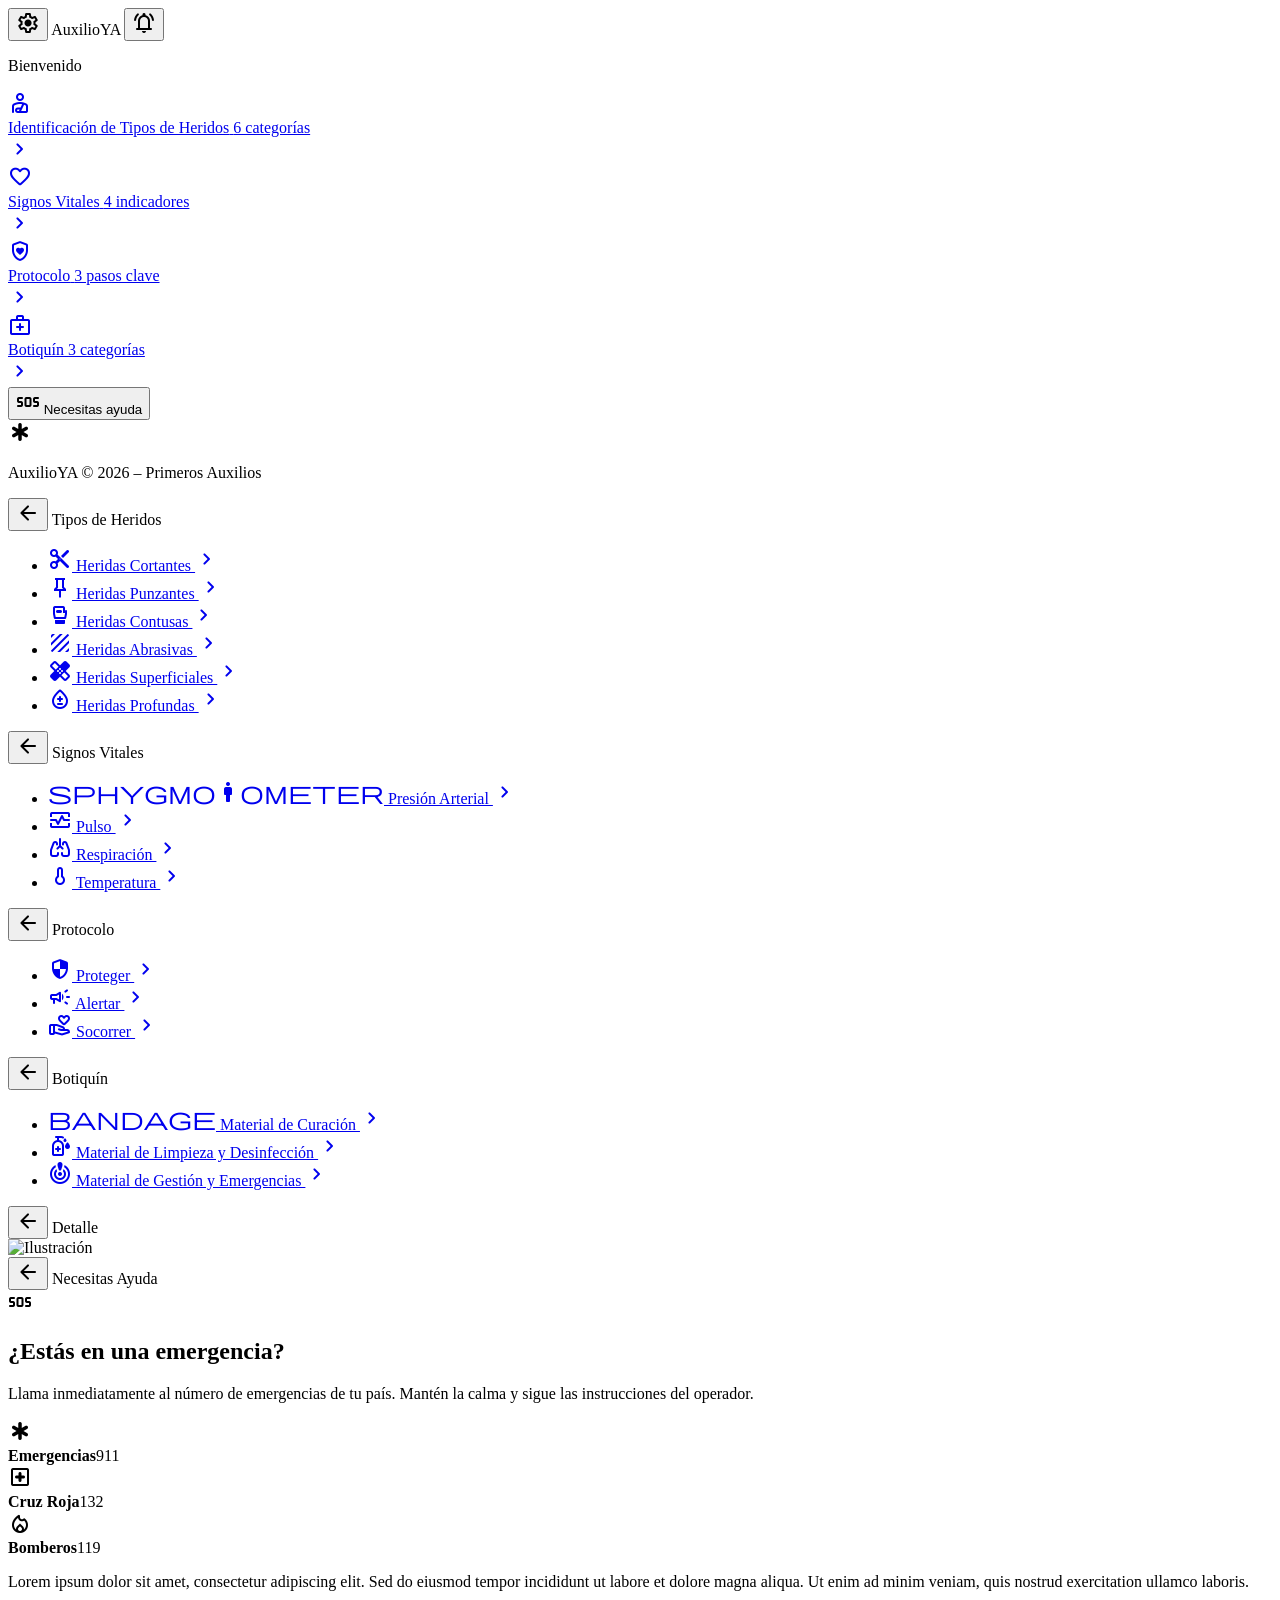
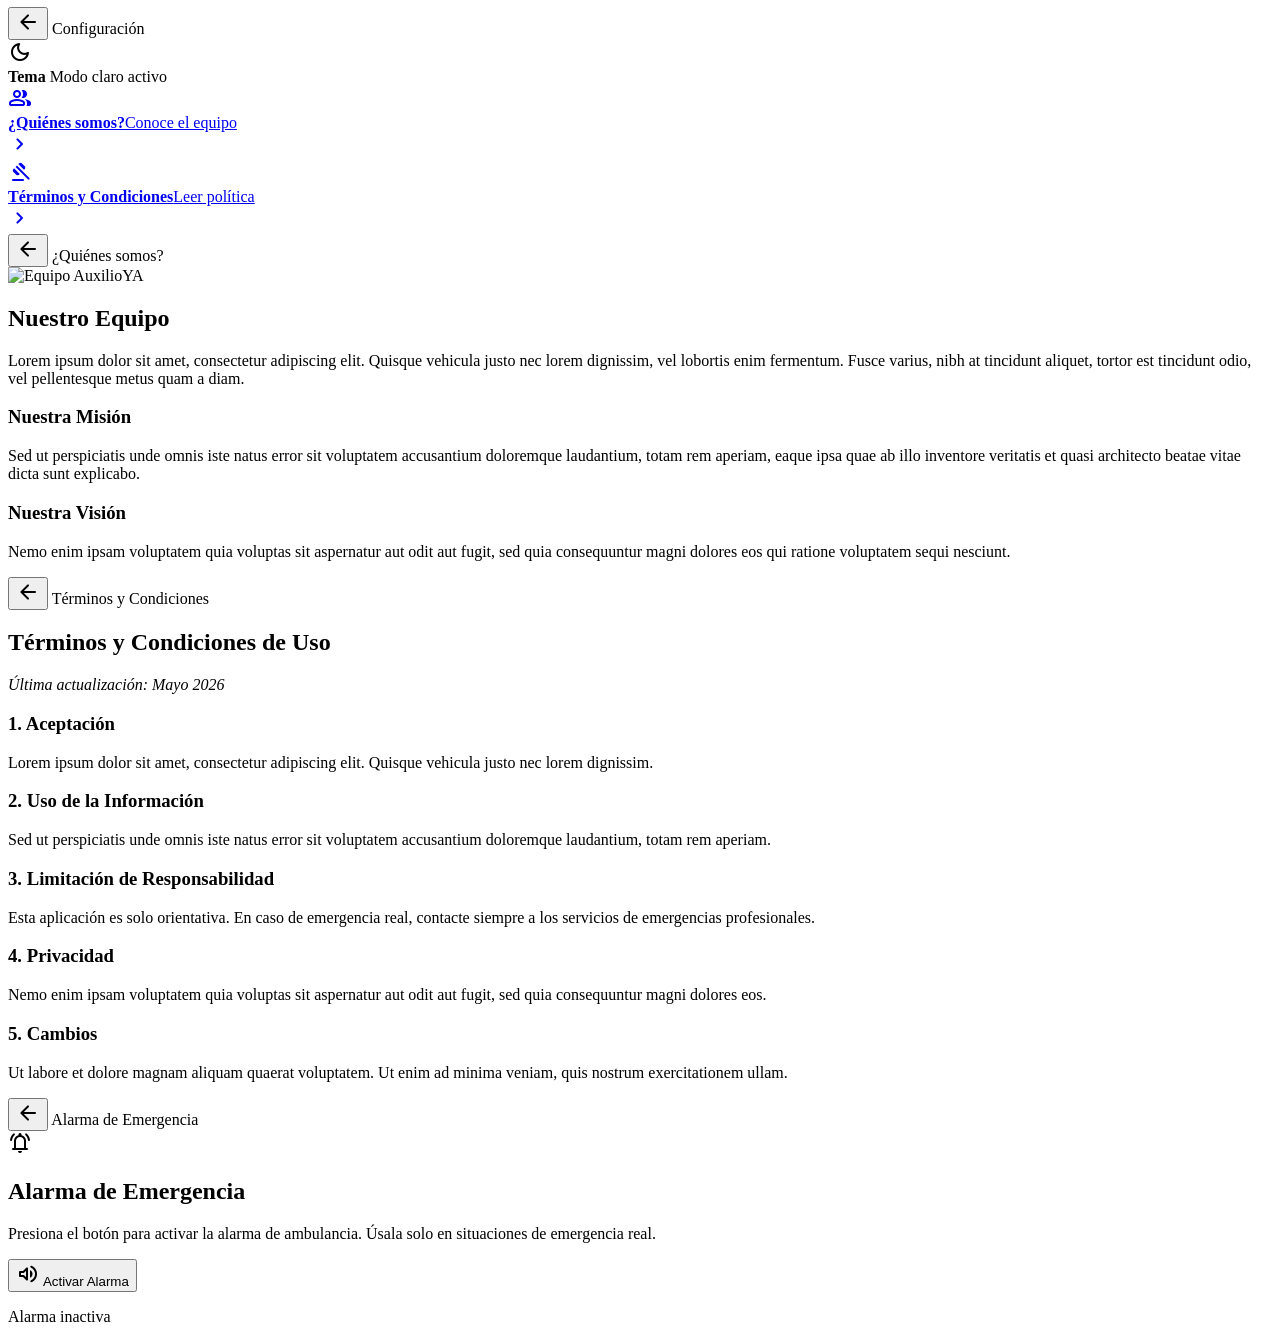
==== app.html @ 645b4ae1 "Add files via upload" ====
<!DOCTYPE html>
<html lang="es">

<head>
  <meta charset="UTF-8" />
  <meta name="viewport" content="width=device-width, initial-scale=1.0" />
  <title>AuxilioYA – App</title>
  <link href="https://fonts.googleapis.com/css2?family=Poppins:wght@300;400;500;600;700;800&display=swap"
    rel="stylesheet" />
  <link href="https://fonts.googleapis.com/css2?family=Material+Symbols+Rounded:opsz,wght,FILL,GRAD@24,400,1,0"
    rel="stylesheet" />
  <link rel="stylesheet" href="css/styles.css" />
</head>

<body class="app-body" data-theme="light">

  <!-- ===== SCREEN: HOME ===== -->
  <div class="screen active" id="screen-home">
    <header class="app-header">
      <button class="header-btn" id="btn-settings" aria-label="Configuración">
        <span class="material-symbols-rounded">settings</span>
      </button>
      <span class="header-title">AuxilioYA</span>
      <button class="header-btn" id="btn-alarm" aria-label="Alarma">
        <span class="material-symbols-rounded">notifications_active</span>
      </button>
    </header>

    <main class="home-main">
      <p class="welcome-text">Bienvenido</p>
      <div class="cards-list">

        <a class="card-item card-pink" href="#" data-target="screen-heridas">
          <div class="card-icon-wrap">
            <span class="material-symbols-rounded">personal_injury</span>
          </div>
          <div class="card-info">
            <span class="card-title">Identificación de Tipos de Heridos</span>
            <span class="card-sub">6 categorías</span>
          </div>
          <span class="material-symbols-rounded card-arrow">chevron_right</span>
        </a>

        <a class="card-item card-blue" href="#" data-target="screen-vitales">
          <div class="card-icon-wrap">
            <span class="material-symbols-rounded">favorite</span>
          </div>
          <div class="card-info">
            <span class="card-title">Signos Vitales</span>
            <span class="card-sub">4 indicadores</span>
          </div>
          <span class="material-symbols-rounded card-arrow">chevron_right</span>
        </a>

        <a class="card-item card-green" href="#" data-target="screen-protocolo">
          <div class="card-icon-wrap">
            <span class="material-symbols-rounded">shield_with_heart</span>
          </div>
          <div class="card-info">
            <span class="card-title">Protocolo</span>
            <span class="card-sub">3 pasos clave</span>
          </div>
          <span class="material-symbols-rounded card-arrow">chevron_right</span>
        </a>

        <a class="card-item card-orange" href="#" data-target="screen-botiquin">
          <div class="card-icon-wrap">
            <span class="material-symbols-rounded">medical_services</span>
          </div>
          <div class="card-info">
            <span class="card-title">Botiquín</span>
            <span class="card-sub">3 categorías</span>
          </div>
          <span class="material-symbols-rounded card-arrow">chevron_right</span>
        </a>

      </div>

      <button class="btn-help" data-target="screen-ayuda">
        <span class="material-symbols-rounded">sos</span>
        Necesitas ayuda
      </button>
    </main>

    <footer class="app-footer">
      <span class="material-symbols-rounded footer-icon">emergency</span>
      <p>AuxilioYA &copy; 2026 – Primeros Auxilios</p>
    </footer>
  </div>

  <!-- ===== SCREEN: HERIDAS LISTA ===== -->
  <div class="screen" id="screen-heridas">
    <header class="section-header bg-pink">
      <button class="back-btn" data-target="screen-home"><span
          class="material-symbols-rounded">arrow_back</span></button>
      <span class="section-header-title">Tipos de Heridos</span>
    </header>
    <div class="section-body bg-pink-light" style="background:var(--pink-bg)">
      <ul class="section-list">
        <li><a href="#" class="section-item" data-target="screen-detail" data-detail="herida-cortante">
            <span class="material-symbols-rounded">cut</span> Heridas Cortantes <span
              class="material-symbols-rounded si-arrow">chevron_right</span>
          </a></li>
        <li><a href="#" class="section-item" data-target="screen-detail" data-detail="herida-punzante">
            <span class="material-symbols-rounded">push_pin</span> Heridas Punzantes <span
              class="material-symbols-rounded si-arrow">chevron_right</span>
          </a></li>
        <li><a href="#" class="section-item" data-target="screen-detail" data-detail="herida-contusa">
            <span class="material-symbols-rounded">sports_mma</span> Heridas Contusas <span
              class="material-symbols-rounded si-arrow">chevron_right</span>
          </a></li>
        <li><a href="#" class="section-item" data-target="screen-detail" data-detail="herida-abrasiva">
            <span class="material-symbols-rounded">texture</span> Heridas Abrasivas <span
              class="material-symbols-rounded si-arrow">chevron_right</span>
          </a></li>
        <li><a href="#" class="section-item" data-target="screen-detail" data-detail="herida-superficial">
            <span class="material-symbols-rounded">healing</span> Heridas Superficiales <span
              class="material-symbols-rounded si-arrow">chevron_right</span>
          </a></li>
        <li><a href="#" class="section-item" data-target="screen-detail" data-detail="herida-profunda">
            <span class="material-symbols-rounded">bloodtype</span> Heridas Profundas <span
              class="material-symbols-rounded si-arrow">chevron_right</span>
          </a></li>
      </ul>
    </div>
  </div>

  <!-- ===== SCREEN: SIGNOS VITALES LISTA ===== -->
  <div class="screen" id="screen-vitales">
    <header class="section-header bg-blue">
      <button class="back-btn" data-target="screen-home"><span
          class="material-symbols-rounded">arrow_back</span></button>
      <span class="section-header-title">Signos Vitales</span>
    </header>
    <div class="section-body bg-blue-light" style="background:var(--blue-bg)">
      <ul class="section-list">
        <li><a href="#" class="section-item" data-target="screen-detail" data-detail="presion">
            <span class="material-symbols-rounded">sphygmomanometer</span> Presión Arterial <span
              class="material-symbols-rounded si-arrow">chevron_right</span>
          </a></li>
        <li><a href="#" class="section-item" data-target="screen-detail" data-detail="pulso">
            <span class="material-symbols-rounded">monitor_heart</span> Pulso <span
              class="material-symbols-rounded si-arrow">chevron_right</span>
          </a></li>
        <li><a href="#" class="section-item" data-target="screen-detail" data-detail="respiracion">
            <span class="material-symbols-rounded">pulmonology</span> Respiración <span
              class="material-symbols-rounded si-arrow">chevron_right</span>
          </a></li>
        <li><a href="#" class="section-item" data-target="screen-detail" data-detail="temperatura">
            <span class="material-symbols-rounded">thermometer</span> Temperatura <span
              class="material-symbols-rounded si-arrow">chevron_right</span>
          </a></li>
      </ul>
    </div>
  </div>

  <!-- ===== SCREEN: PROTOCOLO LISTA ===== -->
  <div class="screen" id="screen-protocolo">
    <header class="section-header bg-green">
      <button class="back-btn" data-target="screen-home"><span
          class="material-symbols-rounded">arrow_back</span></button>
      <span class="section-header-title">Protocolo</span>
    </header>
    <div class="section-body bg-green-light" style="background:var(--green-bg)">
      <ul class="section-list">
        <li><a href="#" class="section-item" data-target="screen-detail" data-detail="proteger">
            <span class="material-symbols-rounded">security</span> Proteger <span
              class="material-symbols-rounded si-arrow">chevron_right</span>
          </a></li>
        <li><a href="#" class="section-item" data-target="screen-detail" data-detail="alertar">
            <span class="material-symbols-rounded">campaign</span> Alertar <span
              class="material-symbols-rounded si-arrow">chevron_right</span>
          </a></li>
        <li><a href="#" class="section-item" data-target="screen-detail" data-detail="socorrer">
            <span class="material-symbols-rounded">volunteer_activism</span> Socorrer <span
              class="material-symbols-rounded si-arrow">chevron_right</span>
          </a></li>
      </ul>
    </div>
  </div>

  <!-- ===== SCREEN: BOTIQUÍN LISTA ===== -->
  <div class="screen" id="screen-botiquin">
    <header class="section-header bg-orange">
      <button class="back-btn" data-target="screen-home"><span
          class="material-symbols-rounded">arrow_back</span></button>
      <span class="section-header-title">Botiquín</span>
    </header>
    <div class="section-body bg-orange-light" style="background:var(--orange-bg)">
      <ul class="section-list">
        <li><a href="#" class="section-item" data-target="screen-detail" data-detail="curacion">
            <span class="material-symbols-rounded">bandage</span> Material de Curación <span
              class="material-symbols-rounded si-arrow">chevron_right</span>
          </a></li>
        <li><a href="#" class="section-item" data-target="screen-detail" data-detail="limpieza">
            <span class="material-symbols-rounded">sanitizer</span> Material de Limpieza y Desinfección <span
              class="material-symbols-rounded si-arrow">chevron_right</span>
          </a></li>
        <li><a href="#" class="section-item" data-target="screen-detail" data-detail="gestion">
            <span class="material-symbols-rounded">crisis_alert</span> Material de Gestión y Emergencias <span
              class="material-symbols-rounded si-arrow">chevron_right</span>
          </a></li>
      </ul>
    </div>
  </div>

  <!-- ===== SCREEN: DETAIL ===== -->
  <div class="screen" id="screen-detail">
    <header class="section-header" id="detail-header">
      <button class="back-btn" id="detail-back-btn"><span class="material-symbols-rounded">arrow_back</span></button>
      <span class="section-header-title" id="detail-title">Detalle</span>
    </header>
    <div class="detail-body" id="detail-body">
      <img src="img/placeholder.svg" alt="Ilustración" class="detail-img" id="detail-img" />
      <div class="detail-content" id="detail-content"></div>
    </div>
  </div>

  <!-- ===== SCREEN: AYUDA ===== -->
  <div class="screen" id="screen-ayuda">
    <header class="section-header bg-red">
      <button class="back-btn" data-target="screen-home"><span
          class="material-symbols-rounded">arrow_back</span></button>
      <span class="section-header-title">Necesitas Ayuda</span>
    </header>
    <div class="detail-body ayuda-body">
      <div class="ayuda-icon"><span class="material-symbols-rounded">sos</span></div>
      <h2>¿Estás en una emergencia?</h2>
      <p>Llama inmediatamente al número de emergencias de tu país. Mantén la calma y sigue las instrucciones del
        operador.</p>
      <div class="ayuda-numbers">
        <div class="ayuda-number-card">
          <span class="material-symbols-rounded">emergency</span>
          <div><strong>Emergencias</strong><span>911</span></div>
        </div>
        <div class="ayuda-number-card">
          <span class="material-symbols-rounded">local_hospital</span>
          <div><strong>Cruz Roja</strong><span>132</span></div>
        </div>
        <div class="ayuda-number-card">
          <span class="material-symbols-rounded">local_fire_department</span>
          <div><strong>Bomberos</strong><span>119</span></div>
        </div>
      </div>
      <p class="ayuda-lorem">Lorem ipsum dolor sit amet, consectetur adipiscing elit. Sed do eiusmod tempor incididunt
        ut labore et dolore magna aliqua. Ut enim ad minim veniam, quis nostrud exercitation ullamco laboris.</p>
    </div>
  </div>

  <!-- ===== SCREEN: CONFIGURACIÓN ===== -->
  <div class="screen" id="screen-settings">
    <header class="section-header bg-gray">
      <button class="back-btn" data-target="screen-home"><span
          class="material-symbols-rounded">arrow_back</span></button>
      <span class="section-header-title">Configuración</span>
    </header>
    <div class="detail-body settings-body">
      <div class="settings-item" id="toggle-theme">
        <div class="settings-item-info">
          <span class="material-symbols-rounded">dark_mode</span>
          <div>
            <strong>Tema</strong>
            <span id="theme-label">Modo claro activo</span>
          </div>
        </div>
        <div class="toggle-switch" id="theme-toggle">
          <div class="toggle-knob"></div>
        </div>
      </div>
      <a href="#" class="settings-item" data-target="screen-quienes">
        <div class="settings-item-info">
          <span class="material-symbols-rounded">group</span>
          <div><strong>¿Quiénes somos?</strong><span>Conoce el equipo</span></div>
        </div>
        <span class="material-symbols-rounded">chevron_right</span>
      </a>
      <a href="#" class="settings-item" data-target="screen-terminos">
        <div class="settings-item-info">
          <span class="material-symbols-rounded">gavel</span>
          <div><strong>Términos y Condiciones</strong><span>Leer política</span></div>
        </div>
        <span class="material-symbols-rounded">chevron_right</span>
      </a>
    </div>
  </div>

  <!-- ===== SCREEN: QUIÉNES SOMOS ===== -->
  <div class="screen" id="screen-quienes">
    <header class="section-header bg-gray">
      <button class="back-btn" data-target="screen-settings"><span
          class="material-symbols-rounded">arrow_back</span></button>
      <span class="section-header-title">¿Quiénes somos?</span>
    </header>
    <div class="detail-body">
      <img src="img/placeholder.svg" alt="Equipo AuxilioYA" class="detail-img" />
      <div class="detail-content">
        <h2>Nuestro Equipo</h2>
        <p>Lorem ipsum dolor sit amet, consectetur adipiscing elit. Quisque vehicula justo nec lorem dignissim, vel
          lobortis enim fermentum. Fusce varius, nibh at tincidunt aliquet, tortor est tincidunt odio, vel pellentesque
          metus quam a diam.</p>
        <h3>Nuestra Misión</h3>
        <p>Sed ut perspiciatis unde omnis iste natus error sit voluptatem accusantium doloremque laudantium, totam rem
          aperiam, eaque ipsa quae ab illo inventore veritatis et quasi architecto beatae vitae dicta sunt explicabo.
        </p>
        <h3>Nuestra Visión</h3>
        <p>Nemo enim ipsam voluptatem quia voluptas sit aspernatur aut odit aut fugit, sed quia consequuntur magni
          dolores eos qui ratione voluptatem sequi nesciunt.</p>
      </div>
    </div>
  </div>

  <!-- ===== SCREEN: TÉRMINOS ===== -->
  <div class="screen" id="screen-terminos">
    <header class="section-header bg-gray">
      <button class="back-btn" data-target="screen-settings"><span
          class="material-symbols-rounded">arrow_back</span></button>
      <span class="section-header-title">Términos y Condiciones</span>
    </header>
    <div class="detail-body">
      <div class="detail-content">
        <h2>Términos y Condiciones de Uso</h2>
        <p><em>Última actualización: Mayo 2026</em></p>
        <h3>1. Aceptación</h3>
        <p>Lorem ipsum dolor sit amet, consectetur adipiscing elit. Quisque vehicula justo nec lorem dignissim.</p>
        <h3>2. Uso de la Información</h3>
        <p>Sed ut perspiciatis unde omnis iste natus error sit voluptatem accusantium doloremque laudantium, totam rem
          aperiam.</p>
        <h3>3. Limitación de Responsabilidad</h3>
        <p>Esta aplicación es solo orientativa. En caso de emergencia real, contacte siempre a los servicios de
          emergencias profesionales.</p>
        <h3>4. Privacidad</h3>
        <p>Nemo enim ipsam voluptatem quia voluptas sit aspernatur aut odit aut fugit, sed quia consequuntur magni
          dolores eos.</p>
        <h3>5. Cambios</h3>
        <p>Ut labore et dolore magnam aliquam quaerat voluptatem. Ut enim ad minima veniam, quis nostrum exercitationem
          ullam.</p>
      </div>
    </div>
  </div>

  <!-- ===== SCREEN: ALARMA ===== -->
  <div class="screen" id="screen-alarma">
    <header class="section-header bg-red">
      <button class="back-btn" data-target="screen-home"><span
          class="material-symbols-rounded">arrow_back</span></button>
      <span class="section-header-title">Alarma de Emergencia</span>
    </header>
    <div class="detail-body alarma-body">
      <div class="alarma-icon" id="alarma-icon">
        <span class="material-symbols-rounded">notifications_active</span>
      </div>
      <h2>Alarma de Emergencia</h2>
      <p>Presiona el botón para activar la alarma de ambulancia. Úsala solo en situaciones de emergencia real.</p>
      <button class="btn-alarma" id="btn-alarma-sound">
        <span class="material-symbols-rounded">volume_up</span>
        Activar Alarma
      </button>
      <p class="alarma-status" id="alarma-status">Alarma inactiva</p>
    </div>
  </div>

  <script src="js/details.js"></script>
  <script src="js/app.js"></script>
</body>

</html>
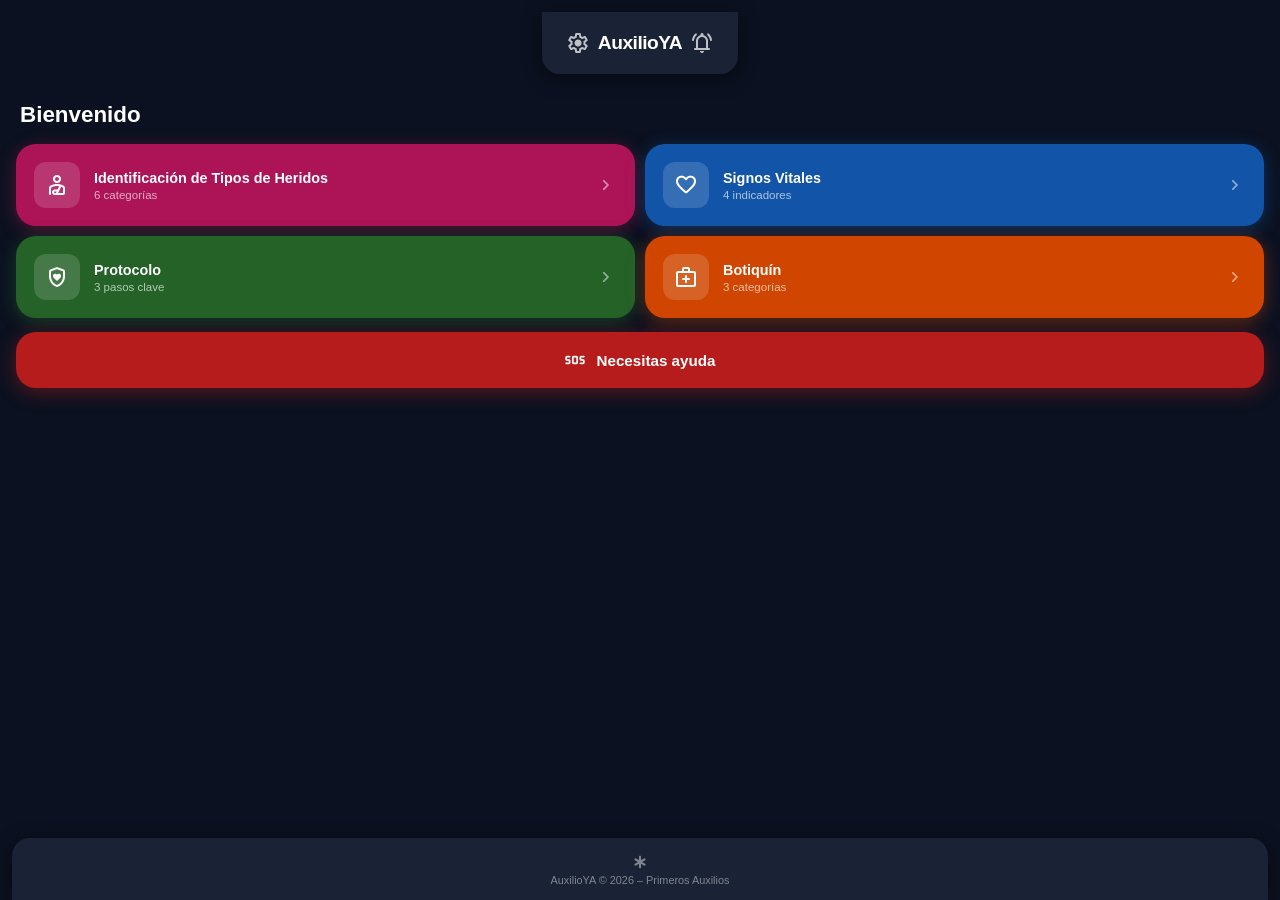
==== commit 9e43f03f: "Fix HTML structure for section items" ====
--- a/app.html
+++ b/app.html
@@ -189,7 +189,7 @@
     <div class="section-body bg-orange-light" style="background:var(--orange-bg)">
       <ul class="section-list">
         <li><a href="#" class="section-item" data-target="screen-detail" data-detail="curacion">
-            <span class="material-symbols-rounded">bandage</span> Material de Curación <span
+            <span class="material-symbols-rounded"><span class="material-symbols-outlined">local_pharmacy</span></span> Material de Curación <span
               class="material-symbols-rounded si-arrow">chevron_right</span>
           </a></li>
         <li><a href="#" class="section-item" data-target="screen-detail" data-detail="limpieza">
@@ -363,4 +363,4 @@
   <script src="js/app.js"></script>
 </body>
 
-</html>+</html>
--- a/css/styles.css
+++ b/css/styles.css
@@ -0,0 +1,649 @@
+/* ============================================================
+   AuxilioYA – styles.css  |  Dark Pill Edition
+   Mobile First | Poppins | Google Material Icons Rounded
+   Inspired by: bold dark bg + solid-color rounded pill cards
+   ============================================================ */
+
+/* ── Tokens ─────────────────────────────────────────────────── */
+:root {
+  /* App dark base */
+  --app-bg:      #0b1120;
+  --header-dark: #111827;
+
+  /* Category accent colors */
+  --pink:        #c2185b;
+  --pink-dark:   #880e4f;
+  --pink-pill:   #ad1457;
+  --pink-bg:     #1a0510;
+
+  --blue:        #1565c0;
+  --blue-dark:   #0d47a1;
+  --blue-pill:   #1255a8;
+  --blue-bg:     #020d1f;
+
+  --green:       #2e7d32;
+  --green-dark:  #1b5e20;
+  --green-pill:  #246228;
+  --green-bg:    #030f04;
+
+  --orange:      #e65100;
+  --orange-dark: #bf360c;
+  --orange-pill: #d04600;
+  --orange-bg:   #180800;
+
+  --red:         #b71c1c;
+  --red-dark:    #7f0000;
+  --red-bg:      #160202;
+
+  /* Neutral surface */
+  --surface:     #1a2235;
+  --surface-2:   #222d42;
+  --text:        #ffffff;
+  --text-soft:   rgba(255,255,255,.72);
+  --text-muted:  rgba(255,255,255,.45);
+  --border:      rgba(255,255,255,.10);
+
+  --shadow:      0 4px 20px rgba(0,0,0,.45);
+  --shadow-sm:   0 2px 10px rgba(0,0,0,.35);
+
+  --radius-pill: 20px;
+  --radius-card: 16px;
+  --radius-sm:   12px;
+  --radius-hdr:  18px;
+
+  --t: .22s;
+  --ease: cubic-bezier(.4,0,.2,1);
+}
+
+/* ── Reset ── */
+*, *::before, *::after { box-sizing: border-box; margin: 0; padding: 0; }
+html   { font-size: 16px; }
+body   { font-family: 'Poppins', sans-serif; min-height: 100vh;
+         overflow-x: hidden; -webkit-font-smoothing: antialiased; }
+a      { text-decoration: none; color: inherit; }
+ul     { list-style: none; }
+button { cursor: pointer; border: none; background: none; font-family: inherit; }
+
+/* ============================================================
+   LANDING PAGE
+   ============================================================ */
+body.landing-page {
+  background: linear-gradient(160deg, #040d1e 0%, #0b1f4a 60%, #0d2d6b 100%);
+  display: flex;
+  align-items: center;
+  justify-content: center;
+  min-height: 100vh;
+  position: relative;
+  overflow: hidden;
+}
+
+#particles-canvas {
+  position: fixed;
+  inset: 0;
+  pointer-events: none;
+  z-index: 0;
+  opacity: .35;
+}
+
+.landing-content {
+  position: relative;
+  z-index: 1;
+  display: flex;
+  flex-direction: column;
+  align-items: center;
+  gap: 44px;
+  padding: 32px 24px;
+  text-align: center;
+  width: 100%;
+  max-width: 380px;
+}
+
+.landing-logo-wrap {
+  display: flex;
+  flex-direction: column;
+  align-items: center;
+  gap: 18px;
+  animation: fadeInDown .7s var(--ease) both;
+}
+
+.landing-icon {
+  width: 96px; height: 96px;
+  background: rgba(255,255,255,.08);
+  border: 1.5px solid rgba(255,255,255,.15);
+  border-radius: 28px;
+  display: flex;
+  align-items: center;
+  justify-content: center;
+  animation: pulse-icon 2.8s ease-in-out infinite;
+}
+.landing-icon .material-symbols-rounded { font-size: 48px; color: #fff; }
+
+.landing-title {
+  font-size: 3rem;
+  font-weight: 800;
+  color: #fff;
+  letter-spacing: -2px;
+  line-height: 1;
+}
+.landing-title span { color: #56b4e9; }
+
+.landing-divider {
+  width: 40px; height: 2px;
+  background: rgba(255,255,255,.2);
+  border-radius: 2px;
+}
+
+.landing-subtitle {
+  font-size: .8rem;
+  color: rgba(255,255,255,.5);
+  letter-spacing: .1em;
+  text-transform: uppercase;
+  font-weight: 400;
+}
+
+.btn-enter {
+  display: flex;
+  align-items: center;
+  gap: 12px;
+  background: #1565c0;
+  color: #fff;
+  font-family: 'Poppins', sans-serif;
+  font-weight: 700;
+  font-size: 1rem;
+  padding: 17px 44px;
+  border-radius: var(--radius-pill);
+  box-shadow: 0 8px 28px rgba(21,101,192,.45);
+  transition: transform var(--t) var(--ease), box-shadow var(--t);
+  animation: fadeInUp .8s .25s var(--ease) both;
+  width: 100%;
+  justify-content: center;
+}
+.btn-enter:hover  { transform: translateY(-2px); box-shadow: 0 14px 36px rgba(21,101,192,.55); }
+.btn-enter:active { transform: scale(.97); }
+.btn-enter .material-symbols-rounded { font-size: 22px; }
+
+/* ============================================================
+   APP BODY
+   ============================================================ */
+.app-body {
+  background: var(--app-bg);
+  color: var(--text);
+  min-height: 100vh;
+}
+
+/* ── Screens ── */
+.screen { display: none; flex-direction: column; min-height: 100vh; }
+.screen.active { display: flex; animation: screenIn .28s var(--ease); }
+
+/* ============================================================
+   APP HEADER (Home)
+   ============================================================ */
+.app-header {
+  background: var(--surface);
+  border-radius: 0 0 var(--radius-hdr) var(--radius-hdr);
+  margin: 12px 12px 0;
+  display: flex;
+  align-items: center;
+  justify-content: space-between;
+  padding: 0 16px;
+  height: 62px;
+  box-shadow: var(--shadow);
+}
+
+.header-title {
+  font-size: 1.2rem;
+  font-weight: 800;
+  color: var(--text);
+  letter-spacing: -.5px;
+}
+
+.header-btn {
+  width: 40px; height: 40px;
+  border-radius: var(--radius-sm);
+  display: flex;
+  align-items: center;
+  justify-content: center;
+  color: var(--text-soft);
+  transition: background var(--t), transform .12s;
+}
+.header-btn:hover  { background: rgba(255,255,255,.08); color: #fff; }
+.header-btn:active { transform: scale(.9); }
+.header-btn .material-symbols-rounded { font-size: 24px; }
+
+/* ============================================================
+   HOME MAIN
+   ============================================================ */
+.home-main {
+  flex: 1;
+  padding: 20px 12px;
+  display: flex;
+  flex-direction: column;
+  gap: 14px;
+}
+
+.welcome-text {
+  font-size: 1.4rem;
+  font-weight: 800;
+  color: var(--text);
+  padding: 4px 4px 2px;
+}
+
+.cards-list {
+  display: flex;
+  flex-direction: column;
+  gap: 10px;
+}
+
+/* ── Card items (home) ── */
+.card-item {
+  display: flex;
+  align-items: center;
+  gap: 14px;
+  padding: 18px 18px;
+  border-radius: var(--radius-pill);
+  transition: transform var(--t) var(--ease), box-shadow var(--t);
+}
+.card-item:hover  { transform: scale(1.015); }
+.card-item:active { transform: scale(.97); }
+
+.card-pink   { background: var(--pink-pill);   box-shadow: 0 4px 18px rgba(194,24,91,.4); }
+.card-blue   { background: var(--blue-pill);   box-shadow: 0 4px 18px rgba(21,101,192,.4); }
+.card-green  { background: var(--green-pill);  box-shadow: 0 4px 18px rgba(46,125,50,.4); }
+.card-orange { background: var(--orange-pill); box-shadow: 0 4px 18px rgba(230,81,0,.4); }
+
+.card-icon-wrap {
+  width: 46px; height: 46px;
+  border-radius: var(--radius-sm);
+  background: rgba(255,255,255,.15);
+  display: flex;
+  align-items: center;
+  justify-content: center;
+  flex-shrink: 0;
+}
+.card-icon-wrap .material-symbols-rounded { font-size: 24px; color: #fff; }
+
+.card-info  { flex: 1; min-width: 0; }
+.card-title { display: block; font-weight: 700; font-size: .9rem; color: #fff; line-height: 1.3; }
+.card-sub   { display: block; font-size: .72rem; color: rgba(255,255,255,.65); margin-top: 2px; }
+.card-arrow { font-size: 22px; color: rgba(255,255,255,.5); flex-shrink: 0; }
+
+/* ── Help Button ── */
+.btn-help {
+  display: flex;
+  align-items: center;
+  justify-content: center;
+  gap: 10px;
+  background: var(--red);
+  color: #fff;
+  font-family: 'Poppins', sans-serif;
+  font-weight: 700;
+  font-size: .95rem;
+  padding: 17px;
+  border-radius: var(--radius-pill);
+  box-shadow: 0 4px 20px rgba(183,28,28,.45);
+  transition: transform var(--t), box-shadow var(--t);
+  width: 100%;
+}
+.btn-help:hover  { transform: scale(1.015); box-shadow: 0 8px 28px rgba(183,28,28,.55); }
+.btn-help:active { transform: scale(.97); }
+.btn-help .material-symbols-rounded { font-size: 22px; }
+
+/* ── Footer ── */
+.app-footer {
+  background: var(--surface);
+  border-radius: var(--radius-hdr) var(--radius-hdr) 0 0;
+  margin: 0 12px;
+  padding: 14px 16px;
+  text-align: center;
+  box-shadow: var(--shadow);
+}
+.app-footer p    { font-size: .68rem; color: var(--text-muted); margin-top: 3px; }
+.footer-icon     { font-size: 18px; color: var(--text-muted); vertical-align: middle; }
+
+/* ============================================================
+   SECTION HEADERS
+   ============================================================ */
+.section-header {
+  display: flex;
+  align-items: center;
+  gap: 12px;
+  padding: 0 16px;
+  height: 62px;
+  border-radius: 0 0 var(--radius-hdr) var(--radius-hdr);
+  margin: 12px 12px 0;
+  box-shadow: var(--shadow);
+}
+
+.section-header-title {
+  font-size: 1.05rem;
+  font-weight: 800;
+  color: #fff;
+  flex: 1;
+  text-align: center;
+  padding-right: 40px;
+  letter-spacing: -.1px;
+}
+
+.back-btn {
+  width: 40px; height: 40px;
+  border-radius: var(--radius-sm);
+  display: flex;
+  align-items: center;
+  justify-content: center;
+  color: rgba(255,255,255,.9);
+  background: rgba(255,255,255,.15);
+  transition: background var(--t), transform .12s;
+  flex-shrink: 0;
+}
+.back-btn:hover  { background: rgba(255,255,255,.25); }
+.back-btn:active { transform: scale(.9); }
+.back-btn .material-symbols-rounded { font-size: 22px; }
+
+/* Header bg colors */
+.bg-pink   { background: var(--pink-dark); }
+.bg-blue   { background: var(--blue-dark); }
+.bg-green  { background: var(--green-dark); }
+.bg-orange { background: var(--orange-dark); }
+.bg-red    { background: var(--red-dark); }
+.bg-gray   { background: #1c2a3a; }
+
+/* ── Section body (colored dark bg) ── */
+.section-body { flex: 1; padding: 16px 12px; }
+
+.bg-pink-light   { background: var(--pink-bg); }
+.bg-blue-light   { background: var(--blue-bg); }
+.bg-green-light  { background: var(--green-bg); }
+.bg-orange-light { background: var(--orange-bg); }
+
+/* ── Section list ── */
+.section-list {
+  display: flex;
+  flex-direction: column;
+  gap: 10px;
+}
+
+.section-item {
+  display: flex;
+  align-items: center;
+  gap: 14px;
+  padding: 18px 18px;
+  border-radius: var(--radius-pill);
+  font-weight: 700;
+  font-size: .9rem;
+  color: #fff;
+  transition: transform var(--t) var(--ease), box-shadow var(--t);
+}
+.section-item:hover  { transform: scale(1.015); }
+.section-item:active { transform: scale(.97); }
+.section-item > .material-symbols-rounded { font-size: 22px; color: rgba(255,255,255,.85); flex-shrink: 0; }
+.si-arrow { margin-left: auto; font-size: 20px !important; color: rgba(255,255,255,.4) !important; }
+
+/* Section item colors per parent */
+.bg-pink-light   .section-item { background: var(--pink-pill);   box-shadow: 0 3px 14px rgba(194,24,91,.4); }
+.bg-blue-light   .section-item { background: var(--blue-pill);   box-shadow: 0 3px 14px rgba(21,101,192,.4); }
+.bg-green-light  .section-item { background: var(--green-pill);  box-shadow: 0 3px 14px rgba(46,125,50,.4); }
+.bg-orange-light .section-item { background: var(--orange-pill); box-shadow: 0 3px 14px rgba(230,81,0,.4); }
+
+/* ============================================================
+   DETAIL SCREEN
+   ============================================================ */
+.detail-body {
+  flex: 1;
+  overflow-y: auto;
+  padding: 16px 12px 36px;
+  background: var(--app-bg);
+}
+
+.detail-img {
+  width: 100%;
+  max-width: 520px;
+  height: 180px;
+  object-fit: cover;
+  border-radius: var(--radius-card);
+  margin: 0 auto 20px;
+  display: block;
+  border: 1px solid var(--border);
+  box-shadow: var(--shadow);
+}
+
+.detail-content {
+  background: var(--surface);
+  border-radius: var(--radius-card);
+  padding: 20px;
+}
+
+.detail-content h2 {
+  font-size: 1.2rem;
+  font-weight: 800;
+  color: #fff;
+  margin-bottom: 8px;
+  padding-bottom: 12px;
+  border-bottom: 1px solid var(--border);
+  letter-spacing: -.2px;
+}
+.detail-content h3 {
+  font-size: .78rem;
+  font-weight: 700;
+  color: rgba(255,255,255,.5);
+  margin: 18px 0 8px;
+  letter-spacing: .1em;
+  text-transform: uppercase;
+}
+.detail-content p {
+  font-size: .875rem;
+  line-height: 1.78;
+  color: var(--text-soft);
+  margin-bottom: 8px;
+}
+.detail-content ul {
+  display: flex;
+  flex-direction: column;
+  gap: 6px;
+  padding: 0;
+}
+.detail-content ul li {
+  display: flex;
+  align-items: flex-start;
+  gap: 10px;
+  font-size: .875rem;
+  color: var(--text-soft);
+  line-height: 1.6;
+  padding: 10px 14px;
+  background: rgba(255,255,255,.05);
+  border-radius: var(--radius-sm);
+  border: 1px solid var(--border);
+}
+.detail-content ul li::before {
+  content: '→';
+  color: rgba(255,255,255,.35);
+  font-weight: 700;
+  flex-shrink: 0;
+}
+
+/* ============================================================
+   AYUDA SCREEN
+   ============================================================ */
+.ayuda-body {
+  display: flex;
+  flex-direction: column;
+  align-items: center;
+  text-align: center;
+  gap: 14px;
+  padding-top: 28px;
+}
+.ayuda-icon .material-symbols-rounded {
+  font-size: 68px;
+  color: #ef5350;
+  animation: pulse-icon 1.7s ease-in-out infinite;
+}
+.ayuda-body h2 { font-size: 1.3rem; font-weight: 800; color: #fff; letter-spacing: -.2px; }
+.ayuda-body > p { font-size: .875rem; color: var(--text-soft); max-width: 300px; line-height: 1.65; }
+
+.ayuda-numbers {
+  display: flex;
+  flex-direction: column;
+  gap: 10px;
+  width: 100%;
+  max-width: 340px;
+}
+.ayuda-number-card {
+  display: flex;
+  align-items: center;
+  gap: 14px;
+  padding: 16px 18px;
+  background: var(--red);
+  border-radius: var(--radius-pill);
+  box-shadow: 0 4px 16px rgba(183,28,28,.4);
+}
+.ayuda-number-card .material-symbols-rounded { font-size: 24px; color: rgba(255,255,255,.8); flex-shrink: 0; }
+.ayuda-number-card div { display: flex; flex-direction: column; text-align: left; }
+.ayuda-number-card strong { font-size: .78rem; color: rgba(255,255,255,.7); font-weight: 500; }
+.ayuda-number-card span  { font-size: 1.35rem; font-weight: 800; color: #fff; line-height: 1.2; }
+.ayuda-lorem { font-size: .78rem; color: var(--text-muted); max-width: 300px; line-height: 1.7; }
+
+/* ============================================================
+   SETTINGS SCREEN
+   ============================================================ */
+.settings-body {
+  display: flex;
+  flex-direction: column;
+  gap: 10px;
+  padding: 20px 12px;
+}
+
+.settings-item {
+  display: flex;
+  align-items: center;
+  justify-content: space-between;
+  padding: 16px 18px;
+  background: var(--surface);
+  border-radius: var(--radius-pill);
+  box-shadow: var(--shadow-sm);
+  transition: transform var(--t), background var(--t);
+}
+.settings-item:hover { transform: scale(1.012); background: var(--surface-2); }
+
+.settings-item-info {
+  display: flex;
+  align-items: center;
+  gap: 13px;
+}
+.settings-item-info > .material-symbols-rounded { font-size: 22px; color: rgba(255,255,255,.6); }
+.settings-item-info div    { display: flex; flex-direction: column; }
+.settings-item-info strong { font-size: .9rem; font-weight: 700; color: #fff; }
+.settings-item-info span   { font-size: .74rem; color: var(--text-muted); margin-top: 1px; }
+.settings-item > .material-symbols-rounded { font-size: 20px; color: rgba(255,255,255,.25); }
+
+/* Toggle */
+.toggle-switch {
+  width: 48px; height: 26px;
+  background: rgba(255,255,255,.15);
+  border-radius: 50px;
+  position: relative;
+  cursor: pointer;
+  transition: background .3s;
+  border: 1px solid var(--border);
+}
+.toggle-switch.on { background: #1565c0; border-color: #1255a8; }
+.toggle-knob {
+  width: 20px; height: 20px;
+  background: #fff;
+  border-radius: 50%;
+  position: absolute;
+  top: 2px; left: 2px;
+  transition: left .28s var(--ease);
+  box-shadow: 0 1px 4px rgba(0,0,0,.3);
+}
+.toggle-switch.on .toggle-knob { left: 24px; }
+
+/* ============================================================
+   ALARMA SCREEN
+   ============================================================ */
+.alarma-body {
+  display: flex;
+  flex-direction: column;
+  align-items: center;
+  text-align: center;
+  gap: 18px;
+  padding-top: 36px;
+}
+.alarma-icon .material-symbols-rounded {
+  font-size: 80px;
+  color: #ef5350;
+  display: block;
+}
+.alarma-icon.ringing .material-symbols-rounded {
+  animation: alarm-ring .36s ease-in-out infinite alternate;
+  color: #ff1744;
+}
+.alarma-body h2 { font-size: 1.3rem; font-weight: 800; color: #fff; }
+.alarma-body > p { font-size: .875rem; color: var(--text-soft); max-width: 280px; line-height: 1.65; }
+
+.btn-alarma {
+  display: flex;
+  align-items: center;
+  gap: 10px;
+  background: var(--red);
+  color: #fff;
+  font-family: 'Poppins', sans-serif;
+  font-weight: 700;
+  font-size: .95rem;
+  padding: 16px 40px;
+  border-radius: var(--radius-pill);
+  box-shadow: 0 4px 20px rgba(183,28,28,.45);
+  transition: transform var(--t), box-shadow var(--t), background var(--t);
+}
+.btn-alarma:hover  { transform: scale(1.04); box-shadow: 0 8px 28px rgba(183,28,28,.55); }
+.btn-alarma:active { transform: scale(.97); }
+.btn-alarma.active-alarm { background: #1c2a3a; box-shadow: 0 4px 16px rgba(0,0,0,.4); }
+.btn-alarma .material-symbols-rounded { font-size: 22px; }
+
+.alarma-status {
+  font-size: .78rem;
+  font-weight: 600;
+  color: var(--text-muted);
+  letter-spacing: .08em;
+  text-transform: uppercase;
+}
+.alarma-status.active { color: #ff1744; animation: blink 1.1s step-end infinite; }
+
+/* ============================================================
+   ANIMATIONS
+   ============================================================ */
+@keyframes fadeInDown {
+  from { opacity: 0; transform: translateY(-24px); }
+  to   { opacity: 1; transform: translateY(0); }
+}
+@keyframes fadeInUp {
+  from { opacity: 0; transform: translateY(24px); }
+  to   { opacity: 1; transform: translateY(0); }
+}
+@keyframes screenIn {
+  from { opacity: 0; transform: translateX(16px); }
+  to   { opacity: 1; transform: translateX(0); }
+}
+@keyframes pulse-icon {
+  0%, 100% { transform: scale(1); }
+  50%       { transform: scale(1.08); }
+}
+@keyframes alarm-ring {
+  from { transform: rotate(-14deg) scale(1.05); }
+  to   { transform: rotate(14deg)  scale(1.1); }
+}
+@keyframes blink { 50% { opacity: 0; } }
+
+/* ── Scrollbar ── */
+::-webkit-scrollbar       { width: 4px; }
+::-webkit-scrollbar-track { background: transparent; }
+::-webkit-scrollbar-thumb { background: rgba(255,255,255,.12); border-radius: 2px; }
+
+/* ── Responsive ── */
+@media (min-width: 480px) {
+  .home-main { padding: 24px 16px; }
+}
+@media (min-width: 768px) {
+  .cards-list   { flex-direction: row; flex-wrap: wrap; }
+  .card-item    { flex: 1 1 calc(50% - 6px); }
+  .detail-img   { height: 240px; }
+  .app-header, .section-header { margin-left: auto; margin-right: auto; max-width: 600px; }
+}
